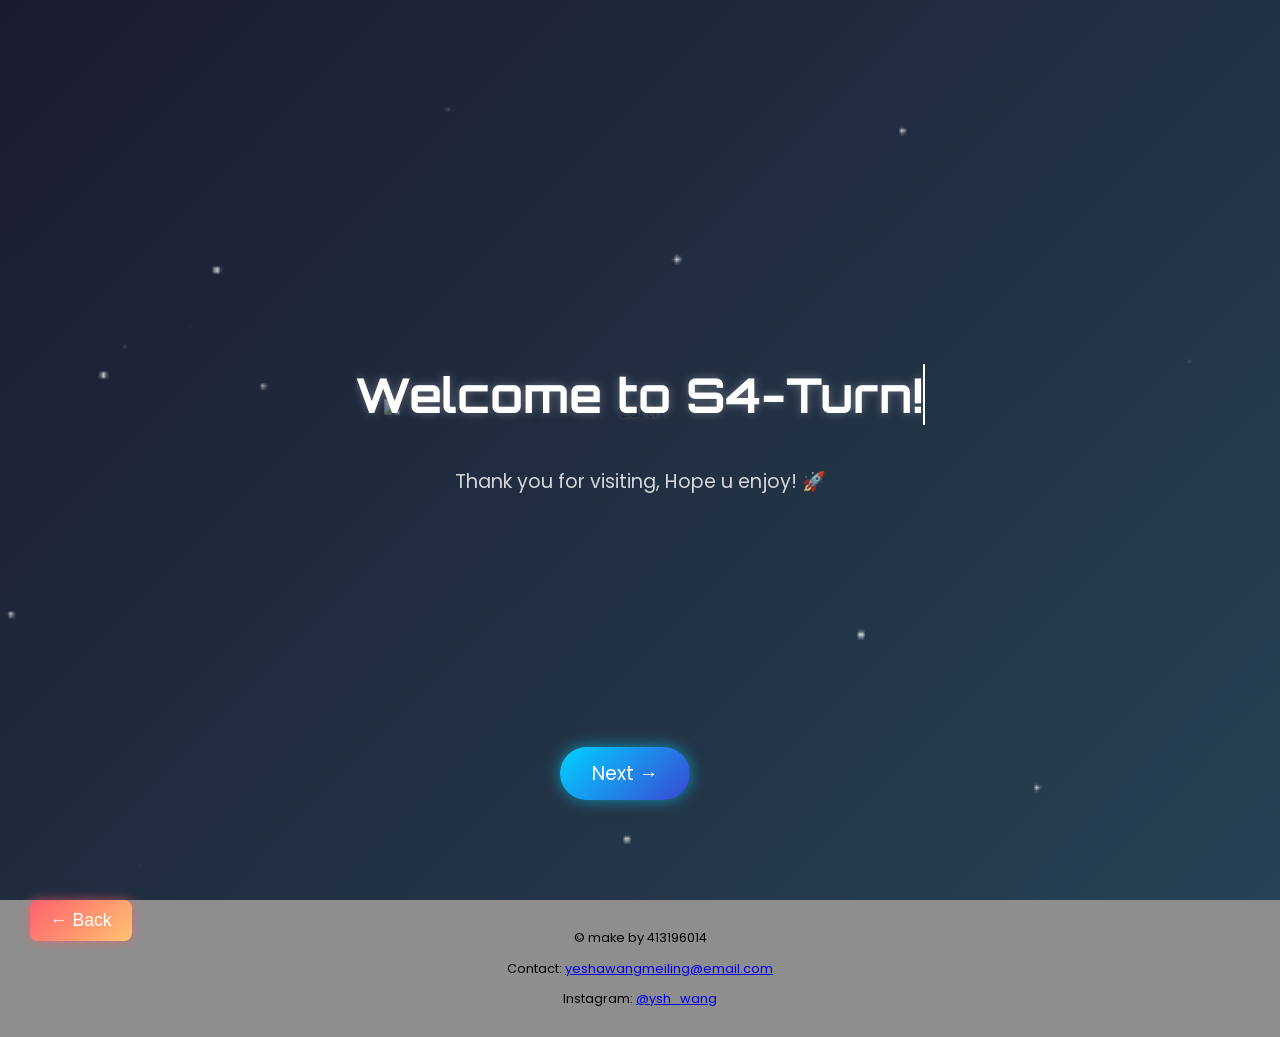
==== index.html @ 0af2acbb "Add files via upload" ====
<!DOCTYPE html>
<html lang="id">
<head>
  <meta charset="UTF-8" />
  <meta name="viewport" content="width=device-width, initial-scale=1.0"/>
  <title>Group A</title>
  <link href="https://fonts.googleapis.com/css2?family=Noto+Sans+TC&family=Orbitron:wght@500;700&family=Poppins:wght@400;600&display=swap" rel="stylesheet">
  <link rel="stylesheet" href="style.css" />
</head>
<body>
  <canvas id="stars"></canvas>

  <!-- Welcome screen -->
  <div class="welcome-screen" id="welcome">
    <div class="welcome-container">
      <img src="https://www.pngkit.com/png/full/1-17731_fantasy-planet-png-planet-earth-fb-timeline.png" 
           alt="Earth" 
           class="floating-earth">
           <h1 class="typing-text">Welcome to S4-Turn!</h1>
      <p class="sub-text">Thank you for visiting, Hope u enjoy! 🚀</p>
    </div>
    <button id="next-btn" class="next-button">Next →</button>
  </div>

  <!-- Members section -->
  <div class="members-section" id="members">
    <h2 class="fancy-title">🌌 Meet My Website</h2>
    <div class="cards">
      <!-- Card 1 -->
      <a href="file:///C:/Users/hi/Desktop/Website%20tgs/index.html" target="_blank" class="card-link">
      <div class="card">
        <h3 class="card-title">S4-TURN G4ME-LIST</h3>
        <img src="gam3z0ne.jpg" alt="Game Recomendations" class="card-image" />
        <p class="card-description">If you have some spare time and don't know what to do, you can find some game here!</p>
      </div>
      </a>
    
      <!-- Card 2 -->
      <a href="file:///C:/Users/hi/Desktop/Website%20blog/index.html#post1" target="_blank" class="card-link">
      <div class="card">
        <h3 class="card-title">S4-TURN D4-ILY</h3>
        <img src="bloggg2.jpg" alt="blog" class="card-image" />
        <p class="card-description">various short blogs about random things that might accompany you in your free time</p>
      </div>
        </a>
    
      <!-- Card 3 -->
      <a href="file:///C:/Users/hi/Desktop/Website%20blog/index.html#post1" target="_blank" class="card-link">
      <div class="card">
        <h3 class="card-title">p dulu</h3>
        <img src="https://via.placeholder.com/300x180" alt="coming soon" class="card-image" />
        <p class="card-description">Coming SOOOOON.</p>
      </div>
      </a>

      <!-- Card 4 -->

      <div class="card">
        <h3 class="card-title">Coming soon</h3>
        <img src="https://via.placeholder.com/300x180" alt="coming soon" class="card-image" />
        <p class="card-description">coming sooon.</p>
      </div>
    </div>
  
    
    </div>
    <button id="back-btn" class="back-button">← Back</button>
  </div>
  <footer>
    <p>&copy; make by 413196014</p>
    <div class="contact-info">
      <p>Contact: <a href="yeshawangmeiling@email.com">yeshawangmeiling@email.com</a></p>
      <p>Instagram: <a href="https://instagram.com/ysh_wang" target="_blank">@ysh_wang</a></p>
    </div>
    
  </footer>

  <script src="script.js"></script>
</body>
</html>
---- style.css ----
body {
  margin: 0;
  font-family: 'Poppins', 'Noto Sans TC', sans-serif;
  background: linear-gradient(-45deg, #0f2027, #203a43, #2c5364, #1b1b2f);
  background-size: 400% 400%;
  animation: gradientBG 15s ease infinite;
  position: relative;
  min-height: 100vh;
  overflow: auto;
}

@keyframes gradientBG {
  0% { background-position: 0% 50%; }
  50% { background-position: 100% 50%; }
  100% { background-position: 0% 50%; }
}


#stars {
  position: fixed;
  top: 0;
  left: 0;
  z-index: -1;
  width: 300%;
  height: 300%;
  pointer-events: none;
}

/* Welcome screen */
.welcome-screen {
  height: 100vh;
  display: flex;
  flex-direction: column;
  justify-content: center;
  align-items: center;
  animation: fadeIn 2s ease;
  overflow: visible;
}

.welcome-container {
  display: flex;
  flex-direction: column; /* <== penting supaya vertikal */
  justify-content: center;
  align-items: center;
  text-align: center;
  height: 100vh;
  position: relative;
  z-index: 2;
}

.welcome-text {
  font-size: 3em;
  color: #fff;
  margin: 0;
}

.sub-text {
  font-size: 1.2em;
  color: #ffffffcc;
  margin-top: 10px;
  animation: fadeIn 2s ease-out;
  font-family: 'Poppins', sans-serif;
}

.typing-effect {
  font-family: 'Orbitron', sans-serif;
  color: white;
  overflow: hidden;
  white-space: nowrap;
  border-right: 2px solid white;
  width: 0;
  animation: typing 4s steps(22, end) forwards, blink 0.7s step-end infinite;
  z-index: 2;
  position: relative;
}

@keyframes typing {
  from { width: 0 }
  to { width: 22ch }
}

@keyframes blink {
  50% { border-color: transparent }
}


@keyframes typing {
  from { width: 0 }
  to { width: 22ch }
}

@keyframes blink {
  50% { border-color: transparent }
}


.floating-earth {
  position: absolute;
  width: 500px;
  bottom: 50%;
  left: 5%;
  opacity: 0.4;
  z-index: 1;
  animation: floatEarth 6s ease-in-out infinite;
  pointer-events: none;
}

.typing-text {
  font-family: 'Orbitron', sans-serif;
  font-size: 3em;
  color: white;
  z-index: 2; /* Lebih tinggi dari bumi */
  text-align: center;
  text-shadow: 0 0 10px rgba(255,255,255,0.3);
  white-space: nowrap;
  overflow: hidden;
  border-right: 2px solid white;
  animation: typing 4s steps(20, end), blink 0.75s step-end infinite;
  position: relative;
}

@keyframes typing {
  from { width: 0 }
  to { width: 100% }
}

@keyframes blink {
  from, to { border-color: transparent }
  50% { border-color: white }
}

@keyframes floatEarth {
  0%, 100% {
    transform: translateY(0) rotate(0deg);
  }
  50% {
    transform: translateY(-20px) rotate(5deg);
  }
}

.welcome-container h1 {
  font-family: 'Orbitron', sans-serif;
  font-size: 3em;
  color: white;
  z-index: 2;
  text-align: center;
  text-shadow: 0 0 10px rgba(255,255,255,0.3);
}

/* Next button */
.next-button {
  z-index: 5;
  font-family: 'Poppins', sans-serif;
  position: relative;
  top: -100px; 
  margin-left: -30px;
  font-size: 1.2em;
  color: #fff;
  background: linear-gradient(135deg, #00d2ff, #3a47d5);
  border: none;
  border-radius: 30px;
  padding: 12px 32px;
  cursor: pointer;
  box-shadow: 0 0 15px rgba(0, 210, 255, 0.6);
  transition: all 0.3s ease;
  animation: glowNext 2s ease-in-out infinite alternate;
}

@keyframes glowNext {
  from {
    box-shadow: 0 0 10px rgba(0, 210, 255, 0.3);
  }
  to {
    box-shadow: 0 0 25px rgba(0, 210, 255, 0.8);
  }
}

.next-button:hover {
  transform: scale(1.05);
  background: linear-gradient(135deg, #3a47d5, #00d2ff);
}

/* Members */
.members-section {
  display: none;
  padding: 50px 20px;
  text-align: center;
  animation: fadeIn 1.5s ease forwards;
}

.fancy-title {
  font-family: 'Orbitron', sans-serif;
  font-size: 2.5em;
  color: white;
  margin-bottom: 30px;
  animation: fadeInUp 1s ease-out forwards;
  opacity: 0;
}

@keyframes fadeInUp {
  from {
    transform: translateY(40px);
    opacity: 0;
  }
  to {
    transform: translateY(0);
    opacity: 1;
  }
}

.cards {
  display: grid;
  grid-template-columns: repeat(auto-fit, minmax(250px, 1fr));
  gap: 30px;
  padding: 40px;
}

.card {
  background: rgba(255, 255, 255, 0.05);
  backdrop-filter: blur(10px);
  border-radius: 20px;
  box-shadow: 0 8px 20px rgba(0, 0, 0, 0.25);
  padding: 20px;
  text-align: center;
  transition: transform 0.3s ease;
  color: white;
}

.card:hover {
  transform: translateY(-5px);
}

.card-title {
  font-size: 1.3rem;
  margin-bottom: 10px;
  font-weight: 600;
  font-family: 'Lilita One', sans-serif;
}

.card-image {
  width: 220px;
  height: 220px;
  object-fit: cover;
  margin-bottom: 12px;
  border-radius: 10px;
}

.card-description {
  font-size: 0.85rem;
  color: #ddd;
  line-height: 1.4;
}

.card-link {
  text-decoration: none;
  color: inherit;
}

.members-section {
  display: none;
  padding: 50px 20px;
  text-align: center;
  animation: fadeIn 1.5s ease forwards;
  
  height: 100vh;           /* penting biar bisa scroll */
  overflow-y: auto;        /* aktifkan scroll */
  scroll-behavior: smooth;
}

.back-button {
  position: fixed;
  left: 30px;
  background: linear-gradient(135deg, #ff5f6d, #ffc371);
  border: none;
  border-radius: 8px;
  padding: 10px 20px;
  font-size: 1.1em;
  color: white;
  cursor: pointer;
  box-shadow: 0 0 12px rgba(255, 95, 109, 0.6);
  transition: all 0.3s ease;
  z-index: 10;
  transition: background-color 0.3s ease;
}

.back-button:hover {
  transform: scale(1.05);
  background: linear-gradient(135deg, #ffc371, #ff5f6d);
}

@keyframes fadeIn {
  from { opacity: 0; transform: translateY(20px); }
  to { opacity: 1; transform: translateY(0); }
}

footer {
  text-align: center;
  padding: 1rem;
  background-color: #8e8e8e;
  font-size: 0.8rem;
  z-index: 1;
  position: relative;
}
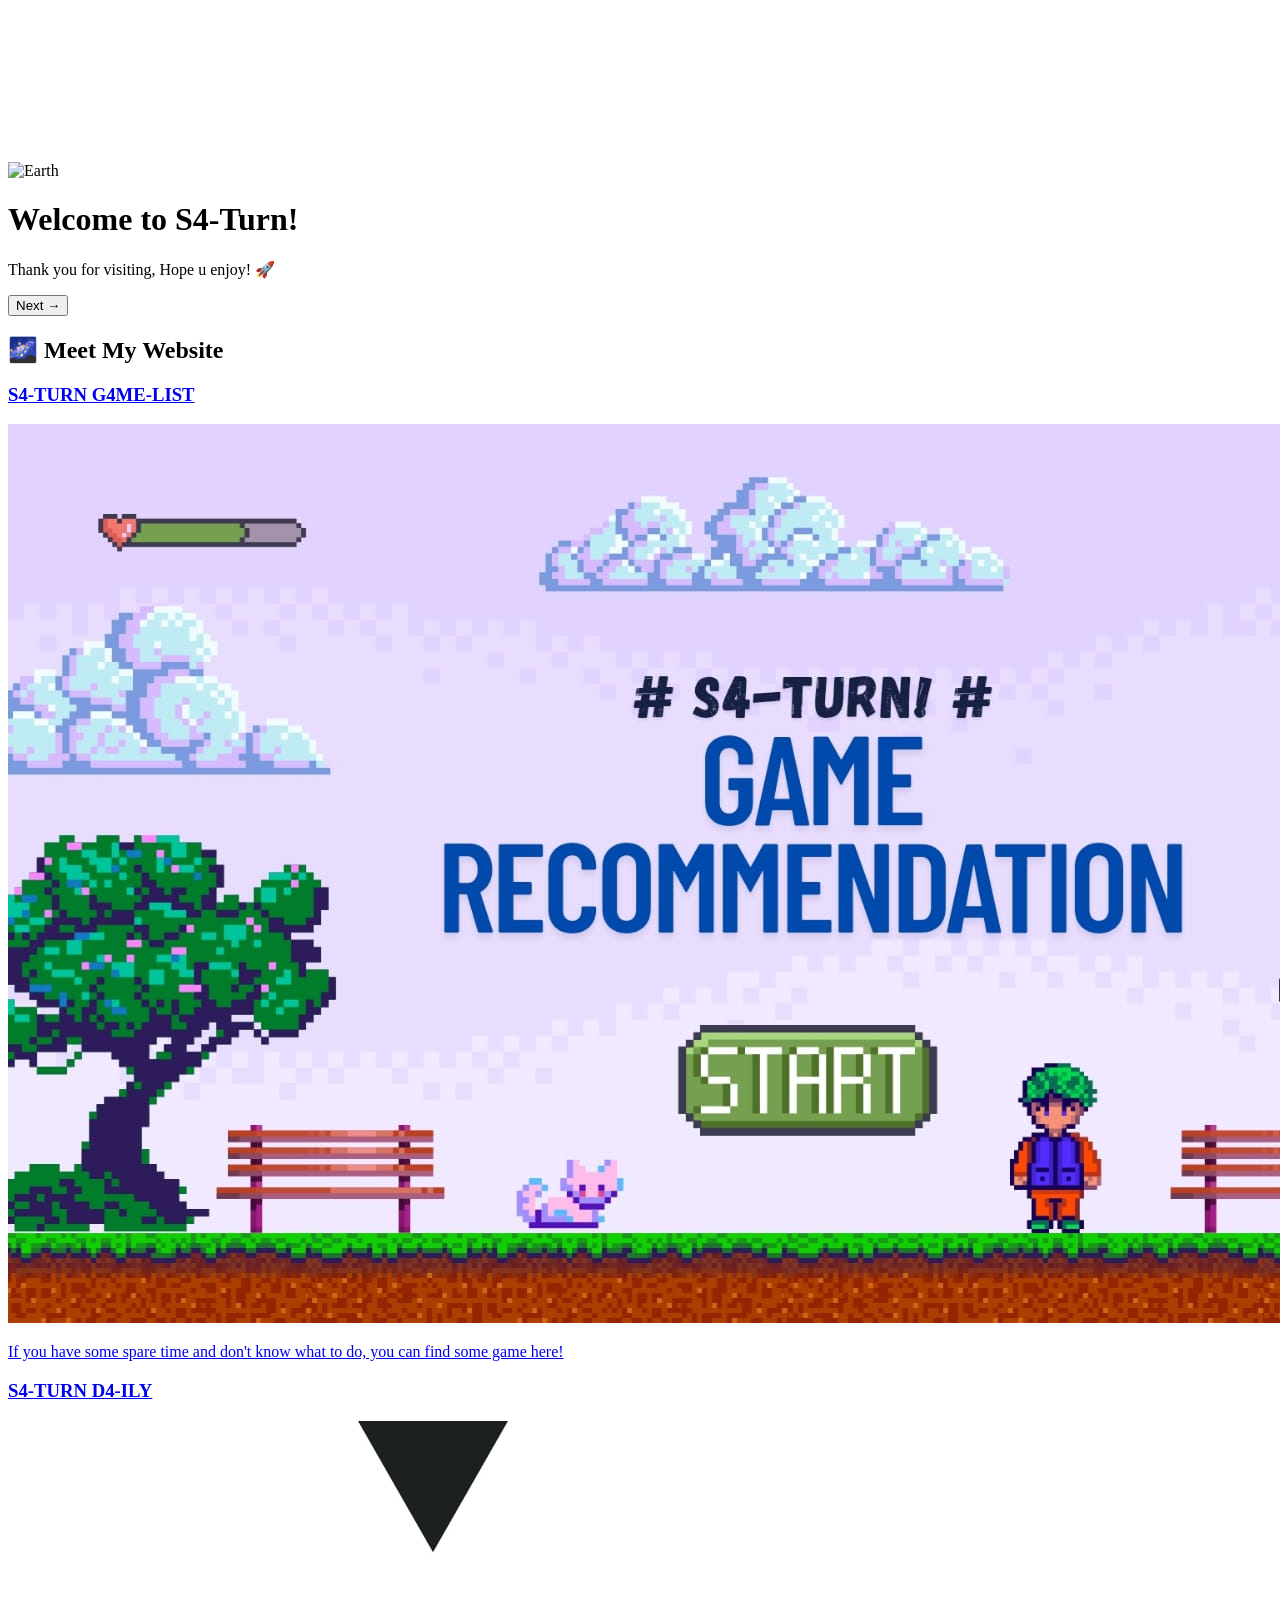
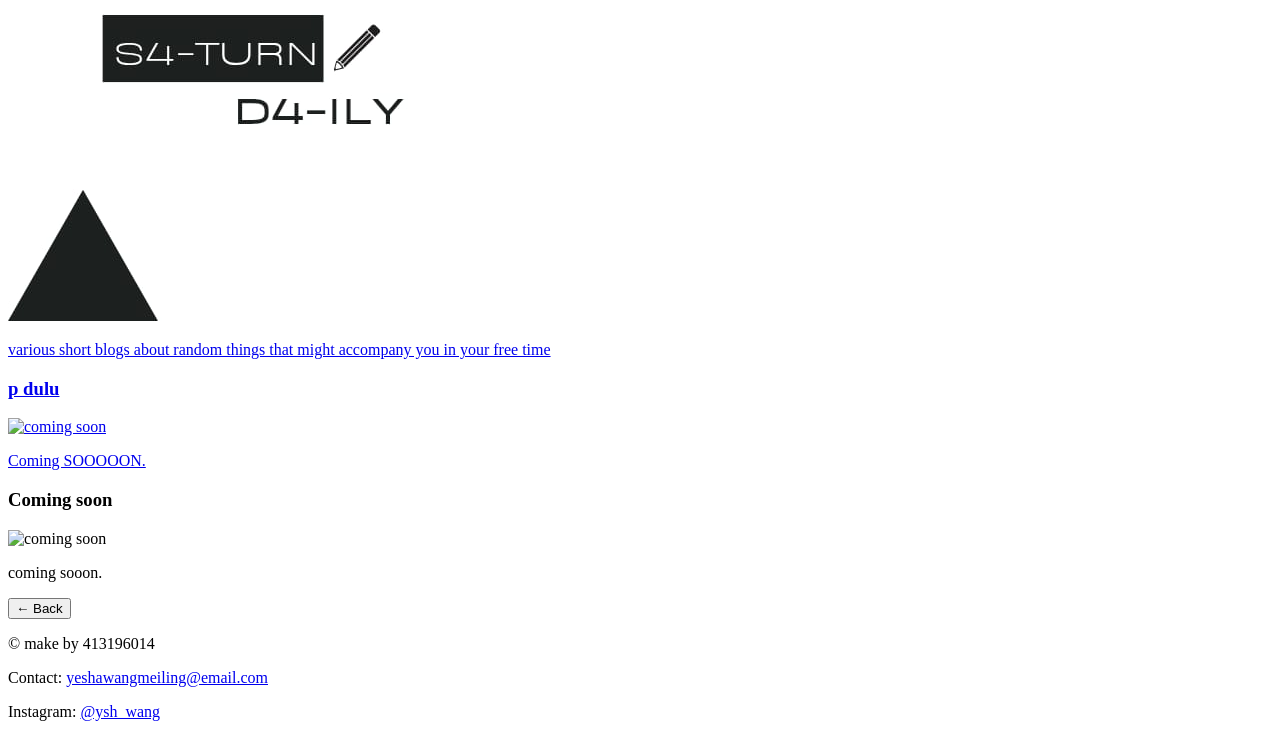
==== commit 4af9029e: "index.html" ====
--- a/index.html
+++ b/index.html
@@ -1,80 +1,80 @@
-<!DOCTYPE html>
-<html lang="id">
-<head>
-  <meta charset="UTF-8" />
-  <meta name="viewport" content="width=device-width, initial-scale=1.0"/>
-  <title>Group A</title>
-  <link href="https://fonts.googleapis.com/css2?family=Noto+Sans+TC&family=Orbitron:wght@500;700&family=Poppins:wght@400;600&display=swap" rel="stylesheet">
-  <link rel="stylesheet" href="style.css" />
-</head>
-<body>
-  <canvas id="stars"></canvas>
-
-  <!-- Welcome screen -->
-  <div class="welcome-screen" id="welcome">
-    <div class="welcome-container">
-      <img src="https://www.pngkit.com/png/full/1-17731_fantasy-planet-png-planet-earth-fb-timeline.png" 
-           alt="Earth" 
-           class="floating-earth">
-           <h1 class="typing-text">Welcome to S4-Turn!</h1>
-      <p class="sub-text">Thank you for visiting, Hope u enjoy! 🚀</p>
-    </div>
-    <button id="next-btn" class="next-button">Next →</button>
-  </div>
-
-  <!-- Members section -->
-  <div class="members-section" id="members">
-    <h2 class="fancy-title">🌌 Meet My Website</h2>
-    <div class="cards">
-      <!-- Card 1 -->
-      <a href="file:///C:/Users/hi/Desktop/Website%20tgs/index.html" target="_blank" class="card-link">
-      <div class="card">
-        <h3 class="card-title">S4-TURN G4ME-LIST</h3>
-        <img src="gam3z0ne.jpg" alt="Game Recomendations" class="card-image" />
-        <p class="card-description">If you have some spare time and don't know what to do, you can find some game here!</p>
-      </div>
-      </a>
-    
-      <!-- Card 2 -->
-      <a href="file:///C:/Users/hi/Desktop/Website%20blog/index.html#post1" target="_blank" class="card-link">
-      <div class="card">
-        <h3 class="card-title">S4-TURN D4-ILY</h3>
-        <img src="bloggg2.jpg" alt="blog" class="card-image" />
-        <p class="card-description">various short blogs about random things that might accompany you in your free time</p>
-      </div>
-        </a>
-    
-      <!-- Card 3 -->
-      <a href="file:///C:/Users/hi/Desktop/Website%20blog/index.html#post1" target="_blank" class="card-link">
-      <div class="card">
-        <h3 class="card-title">p dulu</h3>
-        <img src="https://via.placeholder.com/300x180" alt="coming soon" class="card-image" />
-        <p class="card-description">Coming SOOOOON.</p>
-      </div>
-      </a>
-
-      <!-- Card 4 -->
-
-      <div class="card">
-        <h3 class="card-title">Coming soon</h3>
-        <img src="https://via.placeholder.com/300x180" alt="coming soon" class="card-image" />
-        <p class="card-description">coming sooon.</p>
-      </div>
-    </div>
-  
-    
-    </div>
-    <button id="back-btn" class="back-button">← Back</button>
-  </div>
-  <footer>
-    <p>&copy; make by 413196014</p>
-    <div class="contact-info">
-      <p>Contact: <a href="yeshawangmeiling@email.com">yeshawangmeiling@email.com</a></p>
-      <p>Instagram: <a href="https://instagram.com/ysh_wang" target="_blank">@ysh_wang</a></p>
-    </div>
-    
-  </footer>
-
-  <script src="script.js"></script>
-</body>
-</html>
+<!DOCTYPE html>
+<html lang="id">
+<head>
+  <meta charset="UTF-8" />
+  <meta name="viewport" content="width=device-width, initial-scale=1.0"/>
+  <title>Group A</title>
+  <link href="https://fonts.googleapis.com/css2?family=Noto+Sans+TC&family=Orbitron:wght@500;700&family=Poppins:wght@400;600&display=swap" rel="stylesheet">
+  <link rel="stylesheet" href="style.css" />
+</head>
+<body>
+  <canvas id="stars"></canvas>
+
+  <!-- Welcome screen -->
+  <div class="welcome-screen" id="welcome">
+    <div class="welcome-container">
+      <img src="https://www.pngkit.com/png/full/1-17731_fantasy-planet-png-planet-earth-fb-timeline.png" 
+           alt="Earth" 
+           class="floating-earth">
+           <h1 class="typing-text">Welcome to S4-Turn!</h1>
+      <p class="sub-text">Thank you for visiting, Hope u enjoy! 🚀</p>
+    </div>
+    <button id="next-btn" class="next-button">Next →</button>
+  </div>
+
+  <!-- Members section -->
+  <div class="members-section" id="members">
+    <h2 class="fancy-title">🌌 Meet My Website</h2>
+    <div class="cards">
+      <!-- Card 1 -->
+      <a href="file:///C:/Users/hi/Desktop/Website%20tgs/index.html" target="_blank" class="card-link">
+      <div class="card">
+        <h3 class="card-title">S4-TURN G4ME-LIST</h3>
+        <img src="gam3z0ne.jpg" alt="Game Recomendations" class="card-image" />
+        <p class="card-description">If you have some spare time and don't know what to do, you can find some game here!</p>
+      </div>
+      </a>
+    
+      <!-- Card 2 -->
+      <a href="file:///C:/Users/hi/Desktop/Website%20blog/index.html#post1" target="_blank" class="card-link">
+      <div class="card">
+        <h3 class="card-title">S4-TURN D4-ILY</h3>
+        <img src="bloggg2.jpg" alt="blog" class="card-image" />
+        <p class="card-description">various short blogs about random things that might accompany you in your free time</p>
+      </div>
+        </a>
+    
+      <!-- Card 3 -->
+      <a href="file:///C:/Users/hi/Desktop/Website%20blog/index.html#post1" target="_blank" class="card-link">
+      <div class="card">
+        <h3 class="card-title">p dulu</h3>
+        <img src="https://via.placeholder.com/300x180" alt="coming soon" class="card-image" />
+        <p class="card-description">Coming SOOOOON.</p>
+      </div>
+      </a>
+
+      <!-- Card 4 -->
+
+      <div class="card">
+        <h3 class="card-title">Coming soon</h3>
+        <img src="https://via.placeholder.com/300x180" alt="coming soon" class="card-image" />
+        <p class="card-description">coming sooon.</p>
+      </div>
+    </div>
+  
+    
+    </div>
+    <button id="back-btn" class="back-button">← Back</button>
+  </div>
+  <footer>
+    <p>&copy; make by 413196014</p>
+    <div class="contact-info">
+      <p>Contact: <a href="yeshawangmeiling@email.com">yeshawangmeiling@email.com</a></p>
+      <p>Instagram: <a href="https://instagram.com/ysh_wang" target="_blank">@ysh_wang</a></p>
+    </div>
+    
+  </footer>
+
+  <script src="script.js"></script>
+</body>
+</html>
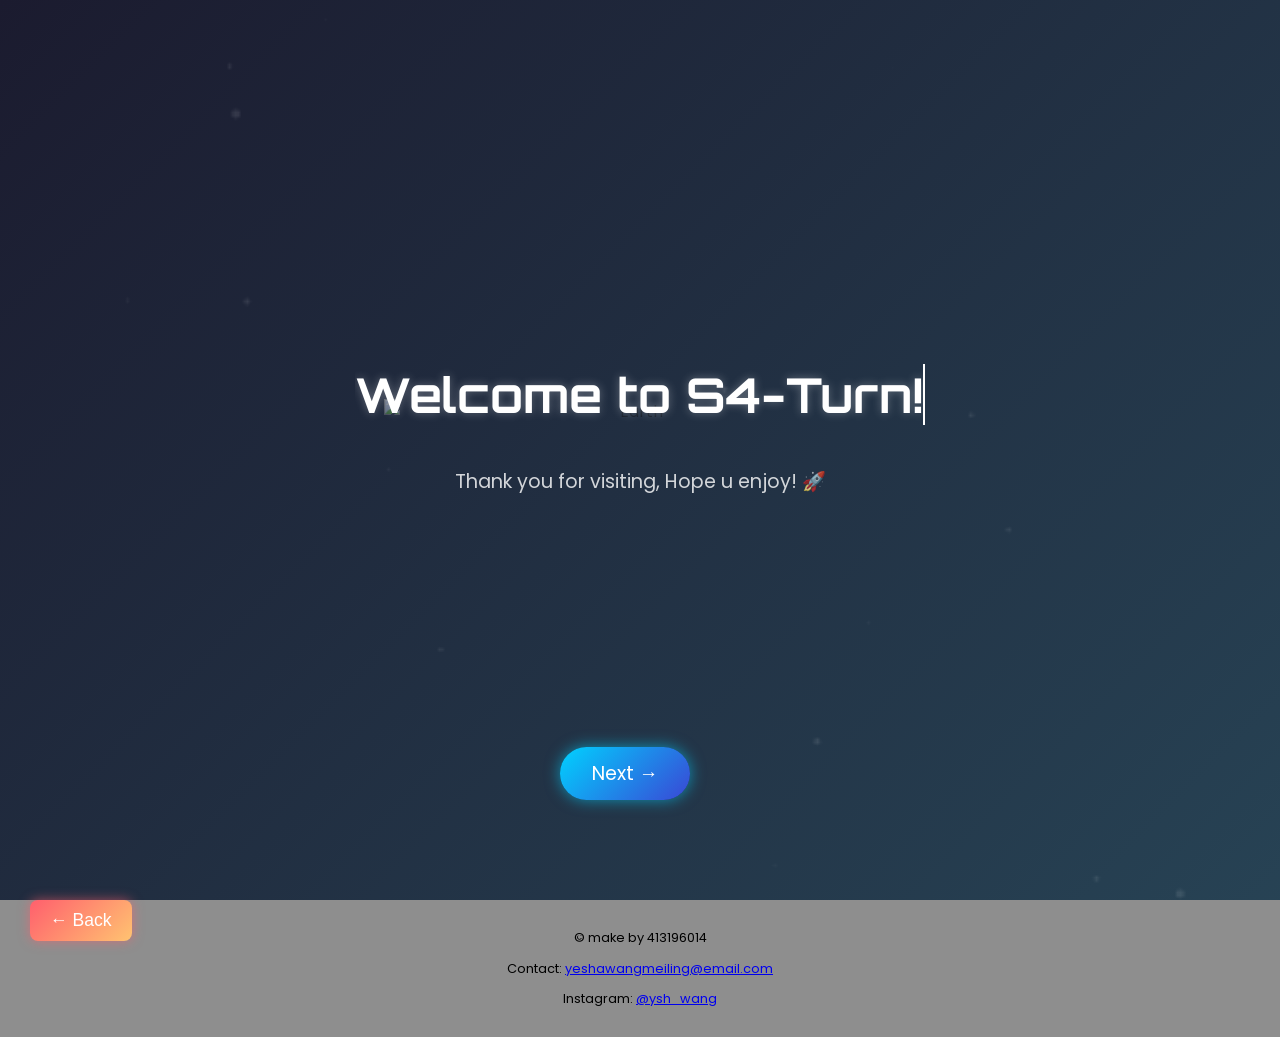
==== commit 202e0862: "index.html" ====
--- a/index.html
+++ b/index.html
@@ -27,7 +27,7 @@
     <h2 class="fancy-title">🌌 Meet My Website</h2>
     <div class="cards">
       <!-- Card 1 -->
-      <a href="file:///C:/Users/hi/Desktop/Website%20tgs/index.html" target="_blank" class="card-link">
+      <a href="tugas/game.html" target="_blank" class="card-link">
       <div class="card">
         <h3 class="card-title">S4-TURN G4ME-LIST</h3>
         <img src="gam3z0ne.jpg" alt="Game Recomendations" class="card-image" />
@@ -36,7 +36,7 @@
       </a>
     
       <!-- Card 2 -->
-      <a href="file:///C:/Users/hi/Desktop/Website%20blog/index.html#post1" target="_blank" class="card-link">
+      <a href="blog/blog.html" target="_blank" class="card-link">
       <div class="card">
         <h3 class="card-title">S4-TURN D4-ILY</h3>
         <img src="bloggg2.jpg" alt="blog" class="card-image" />
--- a/style.css
+++ b/style.css
@@ -0,0 +1,303 @@
+body {
+  margin: 0;
+  font-family: 'Poppins', 'Noto Sans TC', sans-serif;
+  background: linear-gradient(-45deg, #0f2027, #203a43, #2c5364, #1b1b2f);
+  background-size: 400% 400%;
+  animation: gradientBG 15s ease infinite;
+  position: relative;
+  min-height: 100vh;
+  overflow: auto;
+}
+
+@keyframes gradientBG {
+  0% { background-position: 0% 50%; }
+  50% { background-position: 100% 50%; }
+  100% { background-position: 0% 50%; }
+}
+
+
+#stars {
+  position: fixed;
+  top: 0;
+  left: 0;
+  z-index: -1;
+  width: 300%;
+  height: 300%;
+  pointer-events: none;
+}
+
+/* Welcome screen */
+.welcome-screen {
+  height: 100vh;
+  display: flex;
+  flex-direction: column;
+  justify-content: center;
+  align-items: center;
+  animation: fadeIn 2s ease;
+  overflow: visible;
+}
+
+.welcome-container {
+  display: flex;
+  flex-direction: column; /* <== penting supaya vertikal */
+  justify-content: center;
+  align-items: center;
+  text-align: center;
+  height: 100vh;
+  position: relative;
+  z-index: 2;
+}
+
+.welcome-text {
+  font-size: 3em;
+  color: #fff;
+  margin: 0;
+}
+
+.sub-text {
+  font-size: 1.2em;
+  color: #ffffffcc;
+  margin-top: 10px;
+  animation: fadeIn 2s ease-out;
+  font-family: 'Poppins', sans-serif;
+}
+
+.typing-effect {
+  font-family: 'Orbitron', sans-serif;
+  color: white;
+  overflow: hidden;
+  white-space: nowrap;
+  border-right: 2px solid white;
+  width: 0;
+  animation: typing 4s steps(22, end) forwards, blink 0.7s step-end infinite;
+  z-index: 2;
+  position: relative;
+}
+
+@keyframes typing {
+  from { width: 0 }
+  to { width: 22ch }
+}
+
+@keyframes blink {
+  50% { border-color: transparent }
+}
+
+
+@keyframes typing {
+  from { width: 0 }
+  to { width: 22ch }
+}
+
+@keyframes blink {
+  50% { border-color: transparent }
+}
+
+
+.floating-earth {
+  position: absolute;
+  width: 500px;
+  bottom: 50%;
+  left: 5%;
+  opacity: 0.4;
+  z-index: 1;
+  animation: floatEarth 6s ease-in-out infinite;
+  pointer-events: none;
+}
+
+.typing-text {
+  font-family: 'Orbitron', sans-serif;
+  font-size: 3em;
+  color: white;
+  z-index: 2; /* Lebih tinggi dari bumi */
+  text-align: center;
+  text-shadow: 0 0 10px rgba(255,255,255,0.3);
+  white-space: nowrap;
+  overflow: hidden;
+  border-right: 2px solid white;
+  animation: typing 4s steps(20, end), blink 0.75s step-end infinite;
+  position: relative;
+}
+
+@keyframes typing {
+  from { width: 0 }
+  to { width: 100% }
+}
+
+@keyframes blink {
+  from, to { border-color: transparent }
+  50% { border-color: white }
+}
+
+@keyframes floatEarth {
+  0%, 100% {
+    transform: translateY(0) rotate(0deg);
+  }
+  50% {
+    transform: translateY(-20px) rotate(5deg);
+  }
+}
+
+.welcome-container h1 {
+  font-family: 'Orbitron', sans-serif;
+  font-size: 3em;
+  color: white;
+  z-index: 2;
+  text-align: center;
+  text-shadow: 0 0 10px rgba(255,255,255,0.3);
+}
+
+/* Next button */
+.next-button {
+  z-index: 5;
+  font-family: 'Poppins', sans-serif;
+  position: relative;
+  top: -100px; 
+  margin-left: -30px;
+  font-size: 1.2em;
+  color: #fff;
+  background: linear-gradient(135deg, #00d2ff, #3a47d5);
+  border: none;
+  border-radius: 30px;
+  padding: 12px 32px;
+  cursor: pointer;
+  box-shadow: 0 0 15px rgba(0, 210, 255, 0.6);
+  transition: all 0.3s ease;
+  animation: glowNext 2s ease-in-out infinite alternate;
+}
+
+@keyframes glowNext {
+  from {
+    box-shadow: 0 0 10px rgba(0, 210, 255, 0.3);
+  }
+  to {
+    box-shadow: 0 0 25px rgba(0, 210, 255, 0.8);
+  }
+}
+
+.next-button:hover {
+  transform: scale(1.05);
+  background: linear-gradient(135deg, #3a47d5, #00d2ff);
+}
+
+/* Members */
+.members-section {
+  display: none;
+  padding: 50px 20px;
+  text-align: center;
+  animation: fadeIn 1.5s ease forwards;
+}
+
+.fancy-title {
+  font-family: 'Orbitron', sans-serif;
+  font-size: 2.5em;
+  color: white;
+  margin-bottom: 30px;
+  animation: fadeInUp 1s ease-out forwards;
+  opacity: 0;
+}
+
+@keyframes fadeInUp {
+  from {
+    transform: translateY(40px);
+    opacity: 0;
+  }
+  to {
+    transform: translateY(0);
+    opacity: 1;
+  }
+}
+
+.cards {
+  display: grid;
+  grid-template-columns: repeat(auto-fit, minmax(250px, 1fr));
+  gap: 30px;
+  padding: 40px;
+}
+
+.card {
+  background: rgba(255, 255, 255, 0.05);
+  backdrop-filter: blur(10px);
+  border-radius: 20px;
+  box-shadow: 0 8px 20px rgba(0, 0, 0, 0.25);
+  padding: 20px;
+  text-align: center;
+  transition: transform 0.3s ease;
+  color: white;
+}
+
+.card:hover {
+  transform: translateY(-5px);
+}
+
+.card-title {
+  font-size: 1.3rem;
+  margin-bottom: 10px;
+  font-weight: 600;
+  font-family: 'Lilita One', sans-serif;
+}
+
+.card-image {
+  width: 220px;
+  height: 220px;
+  object-fit: cover;
+  margin-bottom: 12px;
+  border-radius: 10px;
+}
+
+.card-description {
+  font-size: 0.85rem;
+  color: #ddd;
+  line-height: 1.4;
+}
+
+.card-link {
+  text-decoration: none;
+  color: inherit;
+}
+
+.members-section {
+  display: none;
+  padding: 50px 20px;
+  text-align: center;
+  animation: fadeIn 1.5s ease forwards;
+  
+  height: 100vh;           /* penting biar bisa scroll */
+  overflow-y: auto;        /* aktifkan scroll */
+  scroll-behavior: smooth;
+}
+
+.back-button {
+  position: fixed;
+  left: 30px;
+  background: linear-gradient(135deg, #ff5f6d, #ffc371);
+  border: none;
+  border-radius: 8px;
+  padding: 10px 20px;
+  font-size: 1.1em;
+  color: white;
+  cursor: pointer;
+  box-shadow: 0 0 12px rgba(255, 95, 109, 0.6);
+  transition: all 0.3s ease;
+  z-index: 10;
+  transition: background-color 0.3s ease;
+}
+
+.back-button:hover {
+  transform: scale(1.05);
+  background: linear-gradient(135deg, #ffc371, #ff5f6d);
+}
+
+@keyframes fadeIn {
+  from { opacity: 0; transform: translateY(20px); }
+  to { opacity: 1; transform: translateY(0); }
+}
+
+footer {
+  text-align: center;
+  padding: 1rem;
+  background-color: #8e8e8e;
+  font-size: 0.8rem;
+  z-index: 1;
+  position: relative;
+}
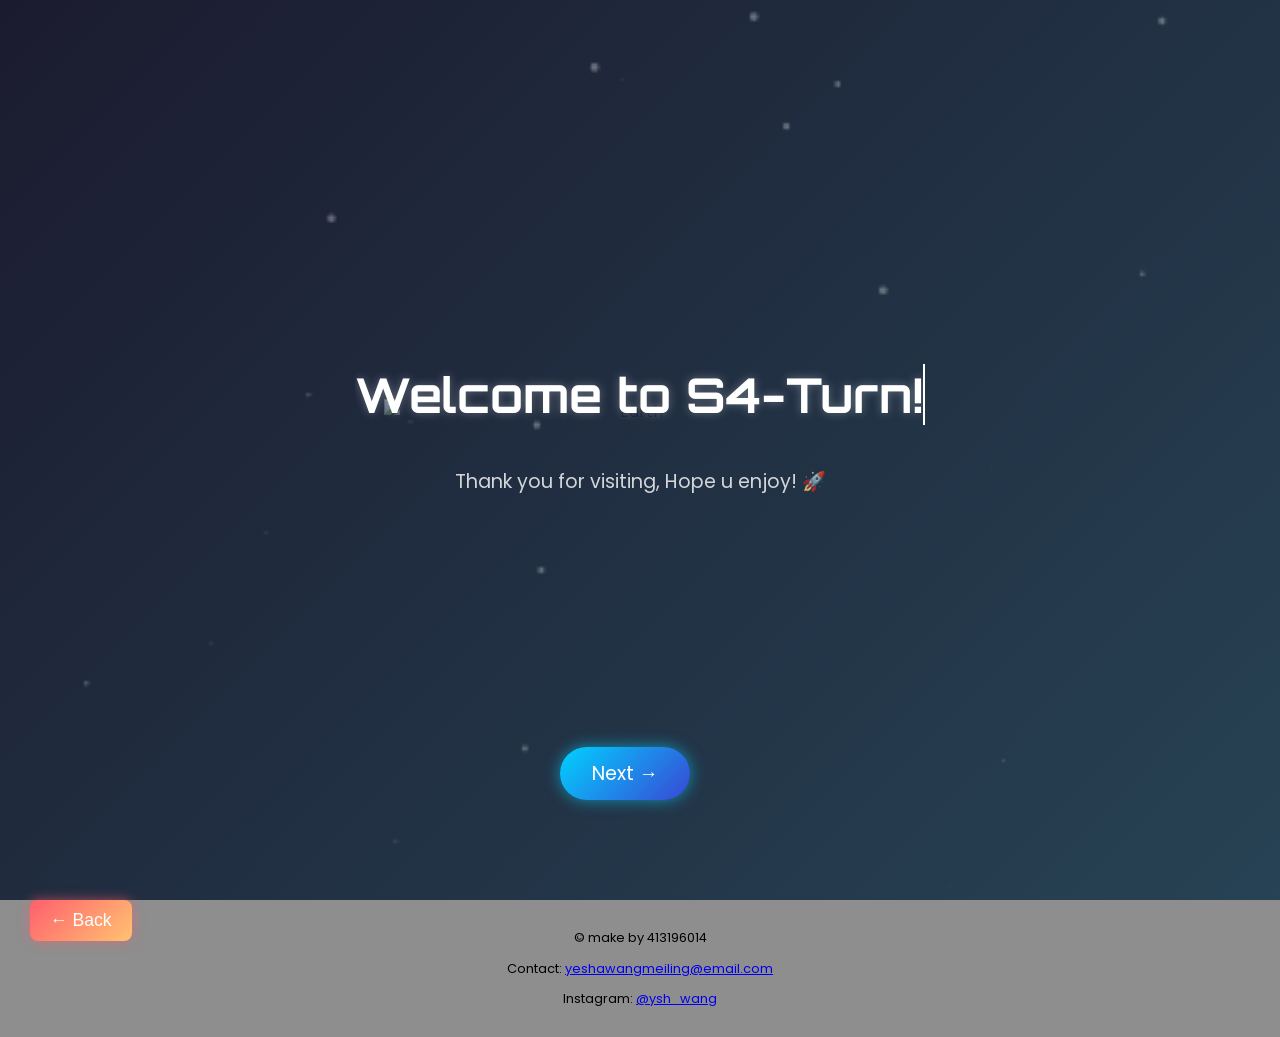
==== commit bc653c01: "Update index.html" ====
--- a/index.html
+++ b/index.html
@@ -27,7 +27,7 @@
     <h2 class="fancy-title">🌌 Meet My Website</h2>
     <div class="cards">
       <!-- Card 1 -->
-      <a href="tugas/game.html" target="_blank" class="card-link">
+      <a href="game.html" target="_blank" class="card-link">
       <div class="card">
         <h3 class="card-title">S4-TURN G4ME-LIST</h3>
         <img src="gam3z0ne.jpg" alt="Game Recomendations" class="card-image" />
@@ -36,7 +36,7 @@
       </a>
     
       <!-- Card 2 -->
-      <a href="blog/blog.html" target="_blank" class="card-link">
+      <a href="blog.html" target="_blank" class="card-link">
       <div class="card">
         <h3 class="card-title">S4-TURN D4-ILY</h3>
         <img src="bloggg2.jpg" alt="blog" class="card-image" />
